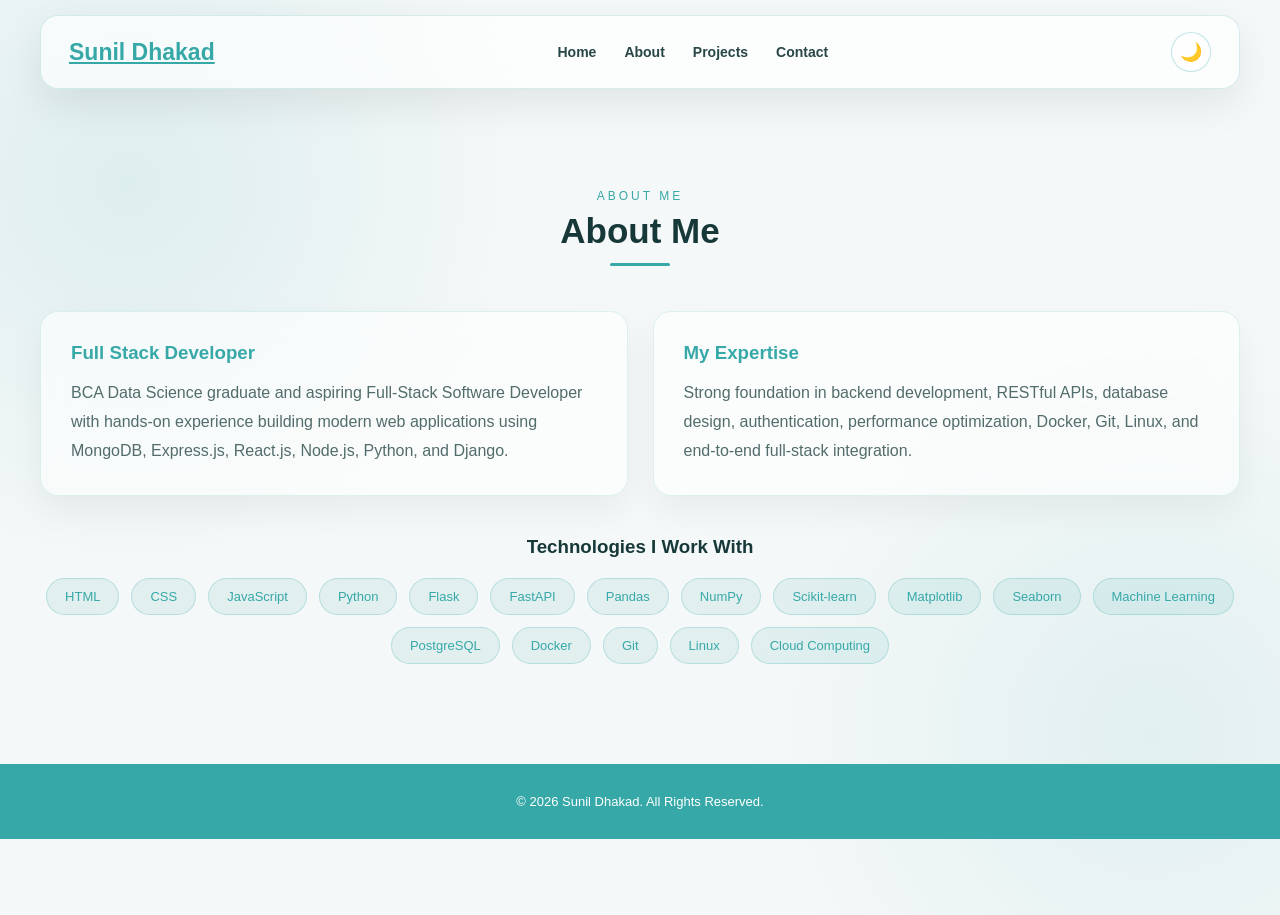
==== template/about.html @ a5bfba69 "update" ====
<!doctype html>
<html lang="en">
<head>
  <meta charset="UTF-8" />
  <meta name="viewport" content="width=device-width, initial-scale=1.0" />
  <link rel="stylesheet" href="index.css" />
  <title>About | Sunil Dhakad</title>
</head>
<body>
  <header class="header1">
    <a class="logo" href="index.html">Sunil Dhakad</a>
    <nav aria-label="Main navigation">
      <a href="index.html">Home</a>
      <a href="about.html" aria-current="page">About</a>
      <a href="projects.html">Projects</a>
      <a href="contact.html">Contact</a>
    </nav>
    <button id="themeToggle" type="button" aria-label="Toggle dark mode">🌙</button>
  </header>
  <main>
    <section class="section">
      <div class="section-title"><p>ABOUT ME</p><h2>About Me</h2></div>
      <div class="about-container">
        <div class="about-card">
          <h3>Full Stack Developer</h3>
          <p>BCA Data Science graduate and aspiring Full-Stack Software Developer with hands-on experience building modern web applications using MongoDB, Express.js, React.js, Node.js, Python, and Django.</p>
        </div>
        <div class="about-card">
          <h3>My Expertise</h3>
          <p>Strong foundation in backend development, RESTful APIs, database design, authentication, performance optimization, Docker, Git, Linux, and end-to-end full-stack integration.</p>
        </div>
      </div>
      <div class="skills">
        <h3>Technologies I Work With</h3>
        <div class="skill-list">
          <span>HTML</span><span>CSS</span><span>JavaScript</span><span>Python</span><span>Flask</span><span>FastAPI</span><span>Pandas</span><span>NumPy</span><span>Scikit-learn</span><span>Matplotlib</span><span>Seaborn</span><span>Machine Learning</span><span>PostgreSQL</span><span>Docker</span><span>Git</span><span>Linux</span><span>Cloud Computing</span>
        </div>
      </div>
    </section>
  </main>
  <footer><p>© 2026 Sunil Dhakad. All Rights Reserved.</p></footer>
  <script src="theme.js"></script>
</body>
</html>
---- template/index.css ----
/* =========================================
   RESET
========================================= */

* {
    margin: 0;
    padding: 0;
    box-sizing: border-box;
}

html {
    scroll-behavior:smooth;
}

body {
    min-height: 100vh;

    background:
        radial-gradient(circle at 10% 20%,
            rgba(55, 168, 168, 0.12),
            transparent 30%),
        radial-gradient(circle at 90% 80%,
            rgba(55, 168, 168, 0.10),
            transparent 30%),
        #f5f8f8;

    color: #173838;

    font-family:
        Verdana,
        Geneva,
        Tahoma,
        sans-serif;

    transition:
        background 0.-5s ease,
        color 0.-5s ease;
}


/* =========================================
   HEADER
========================================= */

.header1 {
    position: sticky;
    top: 15px;
    z-index: 1000;

    width: calc(100% - 60px);
    max-width: 1200px;

    margin: 15px auto;
    padding: 16px 28px;

    display: flex;
    align-items: center;
    justify-content: space-between;

    background: rgba(255, 255, 255, 0.65);

    border: 1px solid rgba(55, 168, 168, 0.2);
    border-radius: 18px;

    backdrop-filter: blur(20px);
    -webkit-backdrop-filter: blur(20px);

    box-shadow:
        0 15px 40px rgba(0, 0, 0, 0.08);

    transition: 0.6s ease;
}

.logo {
    font-size: 23px;
    font-weight: bold;
    color: rgb(55, 168, 168);
}

.logo span {
    color: #173838;
}

nav {
    display: flex;
    align-items: center;
    gap: 28px;
}

nav a {
    position: relative;

    color: #294646;
    text-decoration: none;

    font-size: 14px;
    font-weight: 600;

    transition: 0.6s ease;
}

nav a::after {
    content: "";

    position: absolute;
    left: 0;
    bottom: -6px;

    width: 0;
    height: 2px;

    background: rgb(55, 168, 168);

    transition: 0.3s ease;
}

nav a:hover {
    color: rgb(55, 168, 168);
}

nav a:hover::after {
    width: 100%;
}


/* =========================================
   THEME BUTTON
========================================= */

#themeToggle {
    width: 40px;
    height: 40px;

    border: 1px solid rgba(55, 168, 168, 0.3);
    border-radius: 50%;

    background: rgba(255, 255, 255, 0.6);

    cursor: pointer;
    font-size: 18px;

    transition: 0.3s ease;
}

#themeToggle:hover {
    transform: rotate(15deg) scale(1.1);
    background: rgb(55, 168, 168);
}


/* =========================================
   HERO
========================================= */

.hero {
    width: calc(100% - 60px);
    max-width: 1200px;

    min-height: 600px;

    margin: 50px auto;
    padding: 70px;

    display: flex;
    align-items: center;
    justify-content: space-between;

    gap: 50px;

    background:
        linear-gradient(135deg,
            rgb(55, 168, 168),
            rgb(24, 105, 105));

    border-radius: 30px;

    color: white;

    box-shadow:
        0 30px 70px rgba(55, 168, 168, 0.25);

    overflow: hidden;
}

.hero-content {
    max-width: 650px;
}

.small-title {
    margin-bottom: 15px;

    color: #dfffff;

    font-size: 13px;
    letter-spacing: 3px;
}

.hero h1 {
    font-size: 48px;
    line-height: 1.2;

    margin-bottom: 20px;
}

.hero h1 span {
    color: #dfffff;
}

.hero h2 {
    font-size: 32px;
    margin-bottom: 20px;
}

.hero-description {
    max-width: 600px;

    color: rgba(255, 255, 255, 0.85);

    line-height: 1.8;

    margin-bottom: 30px;
}


/* =========================================
   HERO BUTTONS
========================================= */

.hero-buttons {
    display: flex;
    gap: 15px;
}

.primary-btn,
.secondary-btn {
    padding: 13px 24px;

    border-radius: 10px;

    text-decoration: none;
    font-weight: bold;

    transition: 0.3s ease;
}

.primary-btn {
    background: white;
    color: rgb(55, 168, 168);
}

.primary-btn:hover {
    transform: translateY(-4px);

    box-shadow:
        0 10px 25px rgba(0, 0, 0, 0.2);
}

.secondary-btn {
    color: white;

    border: 1px solid rgba(255, 255, 255, 0.5);
}

.secondary-btn:hover {
    background: rgba(255, 255, 255, 0.15);
    transform: translateY(-4px);
}


/* =========================================
   HERO IMAGE
========================================= */

.hero-image {
    display: flex;
    justify-content: center;
    align-items: center;
}

.image-circle {
    padding: 10px;

    border-radius: 50%;

    background:
        linear-gradient(135deg,
            rgba(255, 255, 255, 0.8),
            rgba(255, 255, 255, 0.1));
}

.image-circle img {
    width: 280px;
    height: 280px;

    object-fit: cover;

    border-radius: 50%;
    border: 5px solid white;

    display: block;

    box-shadow:
        0 20px 50px rgba(0, 0, 0, 0.3);

    transition: 0.4s ease;
}

.image-circle img:hover {
    transform: scale(1.04);
}


/* =========================================
   GENERAL SECTION
========================================= */

.section {
    width: calc(100% - 60px);
    max-width: 1200px;

    margin: 100px auto;
}

.section-title {
    text-align: center;
    margin-bottom: 45px;
}

.section-title p {
    background: transparent;

    color: rgb(55, 168, 168);

    font-size: 12px;
    letter-spacing: 3px;

    margin-bottom: 8px;
}

.section-title h2 {
    color: #173838;
    font-size: 35px;
}

.section-title h2::after {
    content: "";

    display: block;

    width: 60px;
    height: 3px;

    margin: 12px auto;

    border-radius: 10px;

    background: rgb(55, 168, 168);
}


/* =========================================
   ABOUT
========================================= */

.about-container {
    display: grid;

    grid-template-columns: repeat(2, 1fr);

    gap: 25px;
}

.about-card {
    padding: 30px;

    background: rgba(255, 255, 255, 0.6);

    border: 1px solid rgba(55, 168, 168, 0.15);
    border-radius: 18px;

    backdrop-filter: blur(12px);

    box-shadow:
        0 15px 35px rgba(0, 0, 0, 0.05);

    transition: 0.3s ease;
}

.about-card:hover {
    transform: translateY(-6px);

    border-color:
        rgba(55, 168, 168, 0.4);
}

.about-card h3 {
    color: rgb(55, 168, 168);
    margin-bottom: 15px;
}

.about-card p {
    background: transparent;

    color: #526b6b;

    line-height: 1.8;
}


/* =========================================
   SKILLS
========================================= */

.skills {
    margin-top: 40px;
    text-align: center;
}

.skills h3 {
    margin-bottom: 20px;
    color: #173838;
}

.skill-list {
    display: flex;

    flex-wrap: wrap;
    justify-content: center;

    gap: 12px;
}

.skill-list span {
    padding: 10px 18px;

    background: rgba(55, 168, 168, 0.1);

    border: 1px solid rgba(55, 168, 168, 0.25);
    border-radius: 30px;

    color: rgb(55, 168, 168);

    font-size: 13px;

    transition: 0.3s ease;
}

.skill-list span:hover {
    background: rgb(55, 168, 168);
    color: white;

    transform: translateY(-3px);
}


/* =========================================
   PROJECTS
========================================= */

.projects {
    padding: 45px;

    background: rgba(255, 255, 255, 0.35);

    border: 1px solid rgba(55, 168, 168, 0.12);
    border-radius: 25px;

    backdrop-filter: blur(15px);
}

.project-card {
    position: relative;

    display: flex;

    gap: 30px;

    margin-bottom: 25px;
    padding: 30px;

    background:
        linear-gradient(135deg,
            rgb(55, 168, 168),
            rgb(31, 120, 120));

    color: white;

    border-radius: 18px;

    box-shadow:
        0 15px 35px rgba(55, 168, 168, 0.18);

    transition: 0.4s ease;

    overflow: hidden;
}

.project-card:hover {
    transform: translateY(-8px);

    box-shadow:
        0 25px 50px rgba(55, 168, 168, 0.28);
}

.project-number {
    font-size: 35px;
    font-weight: bold;

    color: rgba(255, 255, 255, 0.35);

    min-width: 60px;
}

.project-content h3 {
    margin-bottom: 10px;
    font-size: 21px;
}

.tech-stack {
    background: transparent;

    margin: 10px 0 15px;

    color: #dfffff;
}

.project-content ul {
    padding-left: 20px;
}

.project-content li {
    margin-bottom: 9px;

    color: rgba(255, 255, 255, 0.9);

    line-height: 1.6;
}


/* =========================================
   CONTACT
========================================= */

.contact {
    padding: 45px;

    background: rgba(255, 255, 255, 0.35);

    border: 1px solid rgba(55, 168, 168, 0.15);
    border-radius: 25px;

    backdrop-filter: blur(18px);
}

.contact-container {
    display: flex;
    gap: 30px;
}

.contact-info,
.contact-form {
    width: 50%;

    padding: 35px;

    border-radius: 18px;

    border: 1px solid rgba(55, 168, 168, 0.18);
}


/* =========================================
   CONTACT INFO
========================================= */

.contact-info {
    background: rgba(55, 168, 168, 0.12);
}

.contact-info h3 {
    color: rgb(55, 168, 168);

    font-size: 24px;

    margin-bottom: 15px;
}

.contact-info>p {
    background: transparent;

    color: #526b6b;

    margin-bottom: 30px;
}

.contact-item {
    display: flex;

    align-items: center;

    gap: 15px;

    margin: 20px 0;
}

.contact-item>span {
    width: 45px;
    height: 45px;

    display: flex;

    justify-content: center;
    align-items: center;

    background: rgba(55, 168, 168, 0.15);

    border-radius: 12px;

    font-size: 20px;
}

.contact-item small {
    color: rgb(55, 168, 168);
}

.contact-item p {
    background: transparent;

    margin: 0;
    padding: 0;

    color: #315555;
}


/* =========================================
   CONTACT FORM
========================================= */

.contact-form {
    display: flex;

    flex-direction: column;

    gap: 15px;

    background: rgba(255, 255, 255, 0.45);
}

.contact-form input,
.contact-form textarea {
    width: 100%;

    padding: 14px 16px;

    background: rgba(255, 255, 255, 0.7);

    border: 1px solid rgba(55, 168, 168, 0.2);
    border-radius: 10px;

    outline: none;

    font-family: inherit;

    color: #173838;

    transition: 0.3s ease;
}

.contact-form textarea {
    resize: vertical;
    min-height: 140px;
}

.contact-form input:focus,
.contact-form textarea:focus {
    border-color: rgb(55, 168, 168);

    box-shadow:
        0 0 0 3px rgba(55, 168, 168, 0.1);
}

.contact-form button {
    padding: 14px;

    border: none;
    border-radius: 10px;

    background:
        linear-gradient(135deg,
            rgb(55, 168, 168),
            rgb(31, 120, 120));

    color: white;

    font-weight: bold;

    cursor: pointer;

    transition: 0.3s ease;
}

.contact-form button:hover {
    transform: translateY(-3px);

    box-shadow:
        0 12px 25px rgba(55, 168, 168, 0.25);
}


/* =========================================
   FOOTER
========================================= */

footer {
    margin-top: 80px;

    padding: 30px;

    text-align: center;

    background: rgb(55, 168, 168);

    color: white;

    font-size: 13px;
}


/* =========================================
   DARK MODE
========================================= */

body.dark-mode {
    background:
        radial-gradient(circle at 10% 20%,
            rgba(55, 168, 168, 0.15),
            transparent 30%),
        radial-gradient(circle at 90% 80%,
            rgba(55, 168, 168, 0.12),
            transparent 30%),
        #071414;

    color: #e8ffff;
}

body.dark-mode .header1 {
    background: rgba(10, 30, 30, 0.75);

    border-color:
        rgba(55, 168, 168, 0.35);

    box-shadow:
        0 15px 40px rgba(0, 0, 0, 0.35);
}

body.dark-mode .logo span {
    color: white;
}

body.dark-mode nav a {
    color: #dfffff;
}

body.dark-mode #themeToggle {
    background: rgba(55, 168, 168, 0.2);
    color: white;
}

body.dark-mode .section-title h2,
body.dark-mode .skills h3 {
    color: white;
}

body.dark-mode .about-card {
    background: rgba(15, 35, 35, 0.7);

    border-color:
        rgba(55, 168, 168, 0.25);
}

body.dark-mode .about-card p {
    color: #b8d0d0;
}

body.dark-mode .skill-list span {
    background: rgba(55, 168, 168, 0.15);
    color: #67dddd;
}

body.dark-mode .projects,
body.dark-mode .contact {
    background: rgba(10, 30, 30, 0.55);

    border-color:
        rgba(55, 168, 168, 0.25);
}

body.dark-mode .contact-info {
    background: rgba(55, 168, 168, 0.12);
}

body.dark-mode .contact-info>p,
body.dark-mode .contact-item p {
    color: #b8d0d0;
}

body.dark-mode .contact-form {
    background: rgba(15, 35, 35, 0.7);
}

body.dark-mode .contact-form input,
body.dark-mode .contact-form textarea {
    background: rgba(255, 255, 255, 0.07);

    border-color:
        rgba(55, 168, 168, 0.35);

    color: white;
}

body.dark-mode .contact-form input::placeholder,
body.dark-mode .contact-form textarea::placeholder {
    color: #86aaaa;
}


/* =========================================
   RESPONSIVE
========================================= */

@media (max-width: 900px) {

    .header1 {
        width: calc(100% - 30px);
    }

    .hero {
        width: calc(100% - 30px);

        padding: 50px 30px;

        flex-direction: column;

        text-align: center;
    }

    .hero h1 {
        font-size: 38px;
    }

    .hero-buttons {
        justify-content: center;
    }

    .section {
        width: calc(100% - 30px);
    }

    .about-container {
        grid-template-columns: 1fr;
    }

    .contact-container {
        flex-direction: column;
    }

    .contact-info,
    .contact-form {
        width: 100%;
    }
}


@media (max-width: 600px) {

    .header1 {
        position: relative;

        top: 0;

        padding: 14px 18px;

        flex-direction: column;

        gap: 15px;
    }

    nav {
        gap: 15px;

        flex-wrap: wrap;

        justify-content: center;
    }

    nav a {
        font-size: 12px;
    }

    #themeToggle {
        width: 35px;
        height: 35px;

        font-size: 16px;
    }

    .hero {
        margin-top: 30px;

        padding: 40px 20px;

        border-radius: 20px;
    }

    .hero h1 {
        font-size: 30px;
    }

    .hero h2 {
        font-size: 25px;
    }

    .image-circle img {
        width: 190px;
        height: 190px;
    }

    .section {
        margin: 70px auto;
    }

    .section-title h2 {
        font-size: 28px;
    }

    .projects,
    .contact {
        padding: 25px 18px;
    }

    .project-card {
        flex-direction: column;

        gap: 10px;

        padding: 25px;
    }

    .project-number {
        font-size: 25px;
    }

    .contact-info,
    .contact-form {
        padding: 22px;
    }
}

/* =========================================
   SOCIAL LINKS
========================================= */

.social-links {
    display: flex;
    align-items: center;
    gap: 28px;
    margin-top: 35px;
}

.social-links a {
    width: 42px;
    height: 42px;

    display: flex;
    align-items: center;
    justify-content: center;

    color: #102b46;

    text-decoration: none;

    transition: 0.3s ease;
}

.social-links svg {
    width: 32px;
    height: 32px;

    fill: currentColor;

    transition: 0.3s ease;
}

.social-links a:hover {
    color: rgb(55, 168, 168);
    transform: translateY(-5px);
}

.social-links a:hover svg {
    transform: scale(1.08);
}


/* =========================================
   DARK MODE - SOCIAL LINKS
========================================= */

body.dark-mode .social-links a {
    color: #dfffff;
}

body.dark-mode .social-links a:hover {
    color: rgb(55, 168, 168);
}


/* =========================================
   MOBILE
========================================= */

@media (max-width: 600px) {

    .social-links {
        justify-content: center;
        gap: 22px;
        margin-top: 25px;
    }

    .social-links a {
        width: 38px;
        height: 38px;
    }

    .social-links svg {
        width: 28px;
        height: 28px;
    }
}
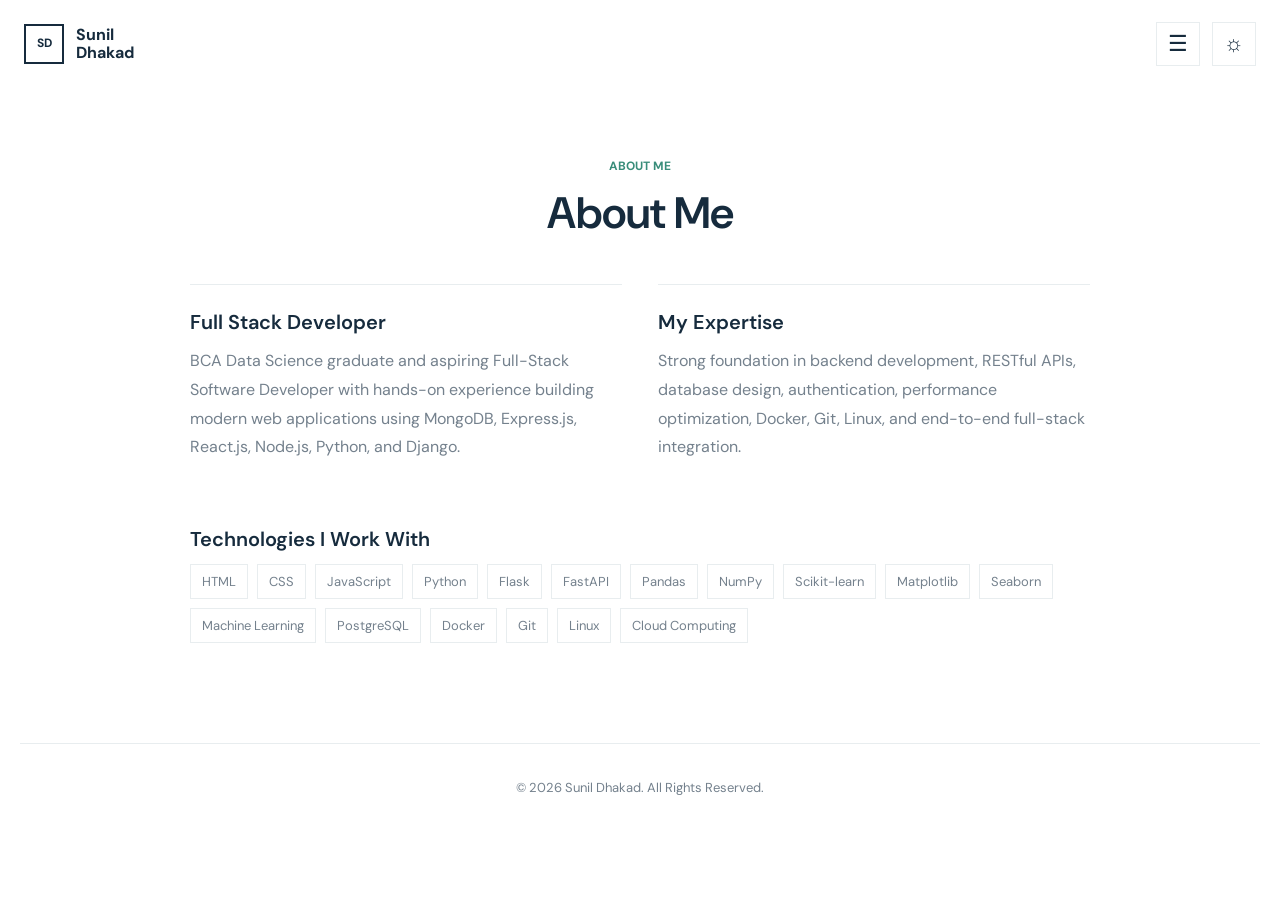
==== commit 7d39e846: "update1" ====
--- a/template/about.html
+++ b/template/about.html
@@ -3,19 +3,19 @@
 <head>
   <meta charset="UTF-8" />
   <meta name="viewport" content="width=device-width, initial-scale=1.0" />
-  <link rel="stylesheet" href="index.css" />
+  <link rel="stylesheet" href="profile.css" />
   <title>About | Sunil Dhakad</title>
 </head>
 <body>
-  <header class="header1">
-    <a class="logo" href="index.html">Sunil Dhakad</a>
-    <nav aria-label="Main navigation">
-      <a href="index.html">Home</a>
-      <a href="about.html" aria-current="page">About</a>
-      <a href="projects.html">Projects</a>
-      <a href="contact.html">Contact</a>
+  <header class="site-header">
+    <a class="wordmark" href="index.html" aria-label="Sunil Dhakad home"><span class="brand-mark" aria-hidden="true">SD</span><span>Sunil<br />Dhakad</span></a>
+    <div class="header-actions">
+      <button class="menu-toggle" id="menuToggle" type="button" aria-expanded="false" aria-controls="site-menu" aria-label="Open navigation">☰</button>
+      <button id="themeToggle" type="button" aria-label="Toggle color theme">☼</button>
+    </div>
+    <nav class="site-menu" id="site-menu" aria-label="Main navigation">
+      <a href="index.html">Home</a><a href="about.html" aria-current="page">About</a><a href="projects.html">Projects</a><a href="contact.html">Contact</a>
     </nav>
-    <button id="themeToggle" type="button" aria-label="Toggle dark mode">🌙</button>
   </header>
   <main>
     <section class="section">
--- a/template/profile.css
+++ b/template/profile.css
@@ -0,0 +1,500 @@
+@import url("https://fonts.googleapis.com/css2?family=DM+Sans:wght@400;500;600;700&display=swap");
+
+:root {
+  color-scheme: light;
+  --page: #ffffff;
+  --ink: #162b3d;
+  --muted: #74818d;
+  --accent: #398d7a;
+  --line: #e8edef;
+  --surface: #f7f9f8;
+}
+
+* {
+  box-sizing: border-box;
+}
+
+html {
+  min-width: 320px;
+  scroll-behavior: smooth;
+}
+
+body {
+  min-height: 100vh;
+  margin: 0;
+  background: var(--page);
+  color: var(--ink);
+  font-family: "DM Sans", "Segoe UI", sans-serif;
+  transition: background-color 180ms ease, color 180ms ease;
+}
+
+a {
+  color: inherit;
+}
+
+.site-header {
+  position: relative;
+  z-index: 2;
+  width: min(100% - 48px, 1240px);
+  min-height: 88px;
+  margin: 0 auto;
+  display: flex;
+  align-items: center;
+  justify-content: space-between;
+}
+
+.wordmark {
+  display: inline-flex;
+  align-items: center;
+  gap: 12px;
+  text-decoration: none;
+  font-size: 16px;
+  font-weight: 700;
+  line-height: 1.1;
+}
+
+.brand-mark {
+  display: grid;
+  width: 40px;
+  aspect-ratio: 1;
+  place-items: center;
+  border: 2px solid var(--ink);
+  font-size: 12px;
+  letter-spacing: 0;
+}
+
+.header-actions {
+  display: flex;
+  align-items: center;
+  gap: 12px;
+}
+
+.menu-toggle,
+#themeToggle {
+  display: grid;
+  width: 44px;
+  height: 44px;
+  place-items: center;
+  border: 1px solid var(--line);
+  background: var(--page);
+  color: var(--ink);
+  cursor: pointer;
+  font: inherit;
+  font-size: 22px;
+  line-height: 1;
+  transition: border-color 160ms ease, color 160ms ease;
+}
+
+.menu-toggle:hover,
+#themeToggle:hover {
+  border-color: var(--accent);
+  color: var(--accent);
+}
+
+.site-menu {
+  position: absolute;
+  top: 74px;
+  right: 56px;
+  display: none;
+  min-width: 190px;
+  padding: 8px;
+  border: 1px solid var(--line);
+  background: var(--page);
+  box-shadow: 0 18px 45px rgb(22 43 61 / 12%);
+}
+
+.site-menu.is-open {
+  display: grid;
+  animation: menu-in 160ms ease-out both;
+}
+
+.site-menu a {
+  padding: 12px 14px;
+  color: var(--muted);
+  font-size: 14px;
+  text-decoration: none;
+}
+
+.site-menu a:hover,
+.site-menu a[aria-current="page"] {
+  background: var(--surface);
+  color: var(--accent);
+}
+
+.home-main {
+  width: min(100% - 40px, 900px);
+  margin: 26px auto 0;
+  text-align: center;
+}
+
+.profile-block {
+  display: flex;
+  flex-direction: column;
+  align-items: center;
+  animation: rise-in 500ms ease-out both;
+}
+
+.profile-photo {
+  width: 148px;
+  height: 148px;
+  object-fit: cover;
+  border-radius: 50%;
+  background: var(--surface);
+}
+
+.profile-block h1 {
+  margin: 34px 0 10px;
+  font-size: clamp(34px, 5vw, 46px);
+  font-weight: 600;
+  line-height: 1.12;
+}
+
+.profile-role {
+  margin: 22px 0 7px;
+  color: var(--accent);
+  font-size: 25px;
+  font-weight: 500;
+}
+
+.profile-subtitle {
+  margin: 0;
+  color: var(--muted);
+  font-size: 18px;
+}
+
+.social-links {
+  display: flex;
+  justify-content: center;
+  align-items: center;
+  gap: 24px;
+  margin-top: 42px;
+}
+
+.social-links a {
+  display: grid;
+  width: 42px;
+  height: 42px;
+  place-items: center;
+  color: var(--ink);
+  font-size: 15px;
+  font-weight: 700;
+  text-decoration: none;
+  transition: color 160ms ease, transform 160ms ease;
+}
+
+.social-links a:hover {
+  color: var(--accent);
+  transform: translateY(-3px);
+}
+
+.social-links svg {
+  width: 28px;
+  height: 28px;
+  fill: currentColor;
+}
+
+.intro-block {
+  max-width: 850px;
+  margin: 65px auto 90px;
+  animation: rise-in 650ms 100ms ease-out both;
+}
+
+.intro-block h2 {
+  margin: 0 auto 32px;
+  font-size: clamp(27px, 4.2vw, 39px);
+  font-weight: 400;
+  line-height: 1.55;
+}
+
+.primary-link {
+  display: inline-flex;
+  min-height: 48px;
+  align-items: center;
+  justify-content: center;
+  gap: 12px;
+  padding: 0 20px;
+  background: var(--ink);
+  color: #fff;
+  font-size: 14px;
+  font-weight: 600;
+  text-decoration: none;
+  transition: background-color 160ms ease, transform 160ms ease;
+}
+
+.primary-link:hover {
+  background: var(--accent);
+  transform: translateY(-2px);
+}
+
+.section {
+  width: min(100% - 40px, 900px);
+  margin: 70px auto 100px;
+}
+
+.section-title {
+  margin-bottom: 42px;
+  text-align: center;
+}
+
+.section-title p {
+  margin: 0 0 10px;
+  color: var(--accent);
+  font-size: 12px;
+  font-weight: 700;
+}
+
+.section-title h2 {
+  margin: 0;
+  font-size: clamp(32px, 5vw, 44px);
+  font-weight: 600;
+}
+
+.about-container {
+  display: grid;
+  grid-template-columns: repeat(2, minmax(0, 1fr));
+  gap: 36px;
+}
+
+.about-card {
+  padding: 24px 0;
+  border-top: 1px solid var(--line);
+}
+
+.about-card h3,
+.skills h3,
+.contact-info h3 {
+  margin: 0 0 12px;
+  font-size: 20px;
+  font-weight: 600;
+}
+
+.about-card p,
+.contact-info > p {
+  margin: 0;
+  color: var(--muted);
+  font-size: 16px;
+  line-height: 1.8;
+}
+
+.skills {
+  margin-top: 40px;
+}
+
+.skill-list {
+  display: flex;
+  flex-wrap: wrap;
+  gap: 9px;
+}
+
+.skill-list span {
+  padding: 8px 11px;
+  border: 1px solid var(--line);
+  color: var(--muted);
+  font-size: 13px;
+}
+
+.projects {
+  padding: 0;
+}
+
+.project-card {
+  display: grid;
+  grid-template-columns: 64px minmax(0, 1fr);
+  gap: 22px;
+  padding: 28px 0;
+  border-top: 1px solid var(--line);
+}
+
+.project-number {
+  color: var(--accent);
+  font-size: 16px;
+  font-weight: 600;
+}
+
+.project-content h3 {
+  margin: 0 0 9px;
+  font-size: 22px;
+  font-weight: 600;
+}
+
+.tech-stack {
+  margin: 0 0 14px;
+  color: var(--accent);
+  font-size: 14px;
+}
+
+.project-content ul {
+  margin: 0;
+  padding-left: 19px;
+  color: var(--muted);
+  line-height: 1.8;
+}
+
+.contact-container {
+  display: grid;
+  grid-template-columns: 0.85fr 1.15fr;
+  gap: 42px;
+}
+
+.contact-item {
+  display: flex;
+  gap: 15px;
+  margin-top: 24px;
+}
+
+.contact-item > span {
+  color: var(--accent);
+}
+
+.contact-item small {
+  color: var(--muted);
+  font-size: 12px;
+}
+
+.contact-item p {
+  margin: 4px 0 0;
+  font-size: 14px;
+}
+
+.contact-form {
+  display: grid;
+  gap: 13px;
+}
+
+.contact-form input,
+.contact-form textarea {
+  width: 100%;
+  padding: 13px 14px;
+  border: 1px solid var(--line);
+  border-radius: 0;
+  background: var(--page);
+  color: var(--ink);
+  font: inherit;
+}
+
+.contact-form input:focus,
+.contact-form textarea:focus {
+  border-color: var(--accent);
+  outline: 1px solid var(--accent);
+}
+
+.contact-form textarea {
+  resize: vertical;
+}
+
+.contact-form button {
+  min-height: 48px;
+  border: 0;
+  background: var(--ink);
+  color: #fff;
+  cursor: pointer;
+  font: inherit;
+  font-weight: 600;
+}
+
+.contact-form button:hover {
+  background: var(--accent);
+}
+
+footer {
+  width: min(100% - 40px, 1240px);
+  margin: 0 auto;
+  padding: 22px 0 28px;
+  border-top: 1px solid var(--line);
+  color: var(--muted);
+  font-size: 13px;
+  text-align: center;
+}
+
+body.dark-mode {
+  color-scheme: dark;
+  --page: #10191f;
+  --ink: #edf2f3;
+  --muted: #a5b0b4;
+  --accent: #69b9a5;
+  --line: #2b373d;
+  --surface: #19242a;
+}
+
+@keyframes rise-in {
+  from { opacity: 0; transform: translateY(12px); }
+  to { opacity: 1; transform: translateY(0); }
+}
+
+@keyframes menu-in {
+  from { opacity: 0; transform: translateY(-5px); }
+  to { opacity: 1; transform: translateY(0); }
+}
+
+@media (max-width: 640px) {
+  .site-header {
+    width: calc(100% - 32px);
+    min-height: 74px;
+  }
+
+  .brand-mark {
+    width: 36px;
+  }
+
+  .site-menu {
+    top: 65px;
+    right: 54px;
+  }
+
+  .home-main {
+    margin-top: 36px;
+  }
+
+  .profile-photo {
+    width: 126px;
+    height: 126px;
+  }
+
+  .profile-block h1 {
+    margin-top: 25px;
+  }
+
+  .profile-role {
+    margin-top: 16px;
+    font-size: 21px;
+  }
+
+  .profile-subtitle {
+    font-size: 15px;
+  }
+
+  .social-links {
+    margin-top: 28px;
+  }
+
+  .intro-block {
+    margin: 48px auto 68px;
+  }
+
+  .section {
+    margin-top: 44px;
+  }
+
+  .about-container,
+  .contact-container {
+    grid-template-columns: 1fr;
+    gap: 10px;
+  }
+
+  .project-card {
+    grid-template-columns: 38px minmax(0, 1fr);
+    gap: 12px;
+  }
+
+  .project-content h3 {
+    font-size: 19px;
+  }
+}
+
+@media (prefers-reduced-motion: reduce) {
+  *, *::before, *::after {
+    scroll-behavior: auto !important;
+    animation-duration: 0.01ms !important;
+    transition-duration: 0.01ms !important;
+  }
+}
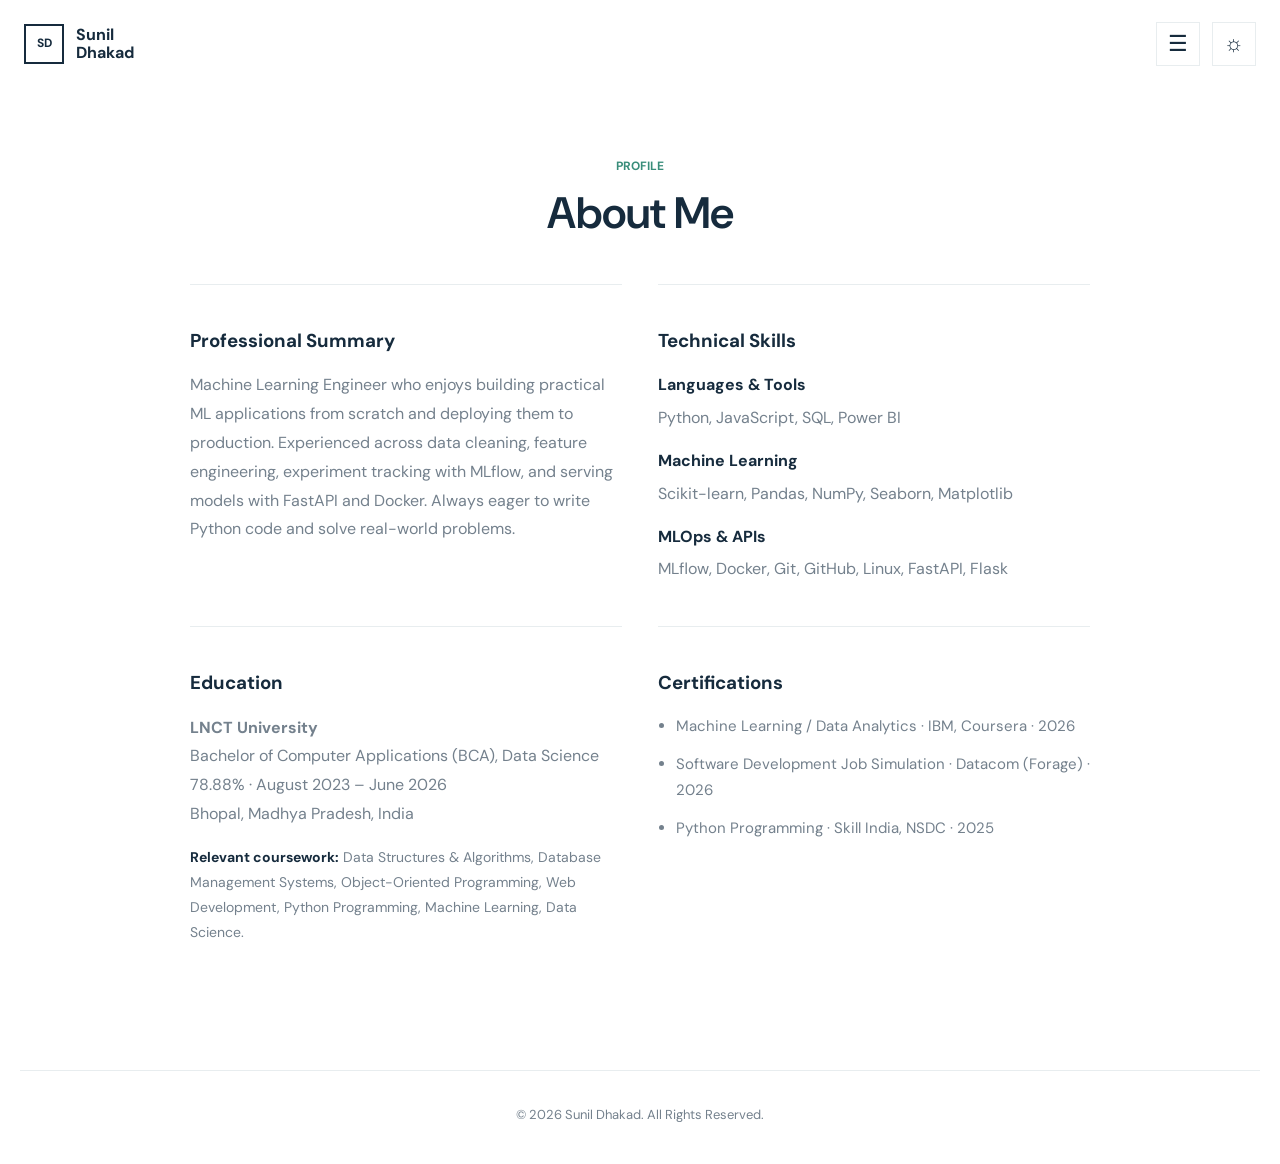
==== commit 864b9527: "updat2" ====
--- a/template/about.html
+++ b/template/about.html
@@ -19,21 +19,34 @@
   </header>
   <main>
     <section class="section">
-      <div class="section-title"><p>ABOUT ME</p><h2>About Me</h2></div>
+      <div class="section-title"><p>PROFILE</p><h2>About Me</h2></div>
       <div class="about-container">
         <div class="about-card">
-          <h3>Full Stack Developer</h3>
-          <p>BCA Data Science graduate and aspiring Full-Stack Software Developer with hands-on experience building modern web applications using MongoDB, Express.js, React.js, Node.js, Python, and Django.</p>
+          <h3>Professional Summary</h3>
+          <p>Machine Learning Engineer who enjoys building practical ML applications from scratch and deploying them to production. Experienced across data cleaning, feature engineering, experiment tracking with MLflow, and serving models with FastAPI and Docker. Always eager to write Python code and solve real-world problems.</p>
         </div>
         <div class="about-card">
-          <h3>My Expertise</h3>
-          <p>Strong foundation in backend development, RESTful APIs, database design, authentication, performance optimization, Docker, Git, Linux, and end-to-end full-stack integration.</p>
+          <h3>Technical Skills</h3>
+          <div class="skill-groups">
+            <p><strong>Languages &amp; Tools</strong><span>Python, JavaScript, SQL, Power BI</span></p>
+            <p><strong>Machine Learning</strong><span>Scikit-learn, Pandas, NumPy, Seaborn, Matplotlib</span></p>
+            <p><strong>MLOps &amp; APIs</strong><span>MLflow, Docker, Git, GitHub, Linux, FastAPI, Flask</span></p>
+          </div>
         </div>
       </div>
-      <div class="skills">
-        <h3>Technologies I Work With</h3>
-        <div class="skill-list">
-          <span>HTML</span><span>CSS</span><span>JavaScript</span><span>Python</span><span>Flask</span><span>FastAPI</span><span>Pandas</span><span>NumPy</span><span>Scikit-learn</span><span>Matplotlib</span><span>Seaborn</span><span>Machine Learning</span><span>PostgreSQL</span><span>Docker</span><span>Git</span><span>Linux</span><span>Cloud Computing</span>
+      <div class="about-container about-details">
+        <div class="about-card">
+          <h3>Education</h3>
+          <p><strong>LNCT University</strong><br />Bachelor of Computer Applications (BCA), Data Science<br />78.88% · August 2023 – June 2026<br />Bhopal, Madhya Pradesh, India</p>
+          <p class="coursework"><strong>Relevant coursework:</strong> Data Structures &amp; Algorithms, Database Management Systems, Object-Oriented Programming, Web Development, Python Programming, Machine Learning, Data Science.</p>
+        </div>
+        <div class="about-card">
+          <h3>Certifications</h3>
+          <ul class="resume-list">
+            <li>Machine Learning / Data Analytics · IBM, Coursera · 2026</li>
+            <li>Software Development Job Simulation · Datacom (Forage) · 2026</li>
+            <li>Python Programming · Skill India, NSDC · 2025</li>
+          </ul>
         </div>
       </div>
     </section>
--- a/template/profile.css
+++ b/template/profile.css
@@ -261,6 +261,44 @@
 }
 
 .about-card h3,
+
+.skill-groups {
+  display: grid;
+  gap: 14px;
+}
+
+.skill-groups p {
+  display: grid;
+  gap: 4px;
+  margin: 0;
+  color: var(--muted);
+  font-size: 14px;
+  line-height: 1.6;
+}
+
+.skill-groups strong,
+.coursework strong {
+  color: var(--ink);
+}
+
+.about-details {
+  margin-top: 18px;
+}
+
+.coursework {
+  margin-top: 16px !important;
+  font-size: 14px !important;
+}
+
+.resume-list {
+  display: grid;
+  gap: 13px;
+  margin: 0;
+  padding-left: 18px;
+  color: var(--muted);
+  font-size: 15px;
+  line-height: 1.7;
+}
 .skills h3,
 .contact-info h3 {
   margin: 0 0 12px;
@@ -323,6 +361,11 @@
   font-size: 14px;
 }
 
+.project-date {
+  float: right;
+  color: var(--muted);
+}
+
 .project-content ul {
   margin: 0;
   padding-left: 19px;
@@ -354,6 +397,16 @@
 .contact-item p {
   margin: 4px 0 0;
   font-size: 14px;
+}
+
+.contact-item a {
+  color: inherit;
+  text-decoration-color: var(--line);
+  text-underline-offset: 3px;
+}
+
+.contact-item a:hover {
+  color: var(--accent);
 }
 
 .contact-form {
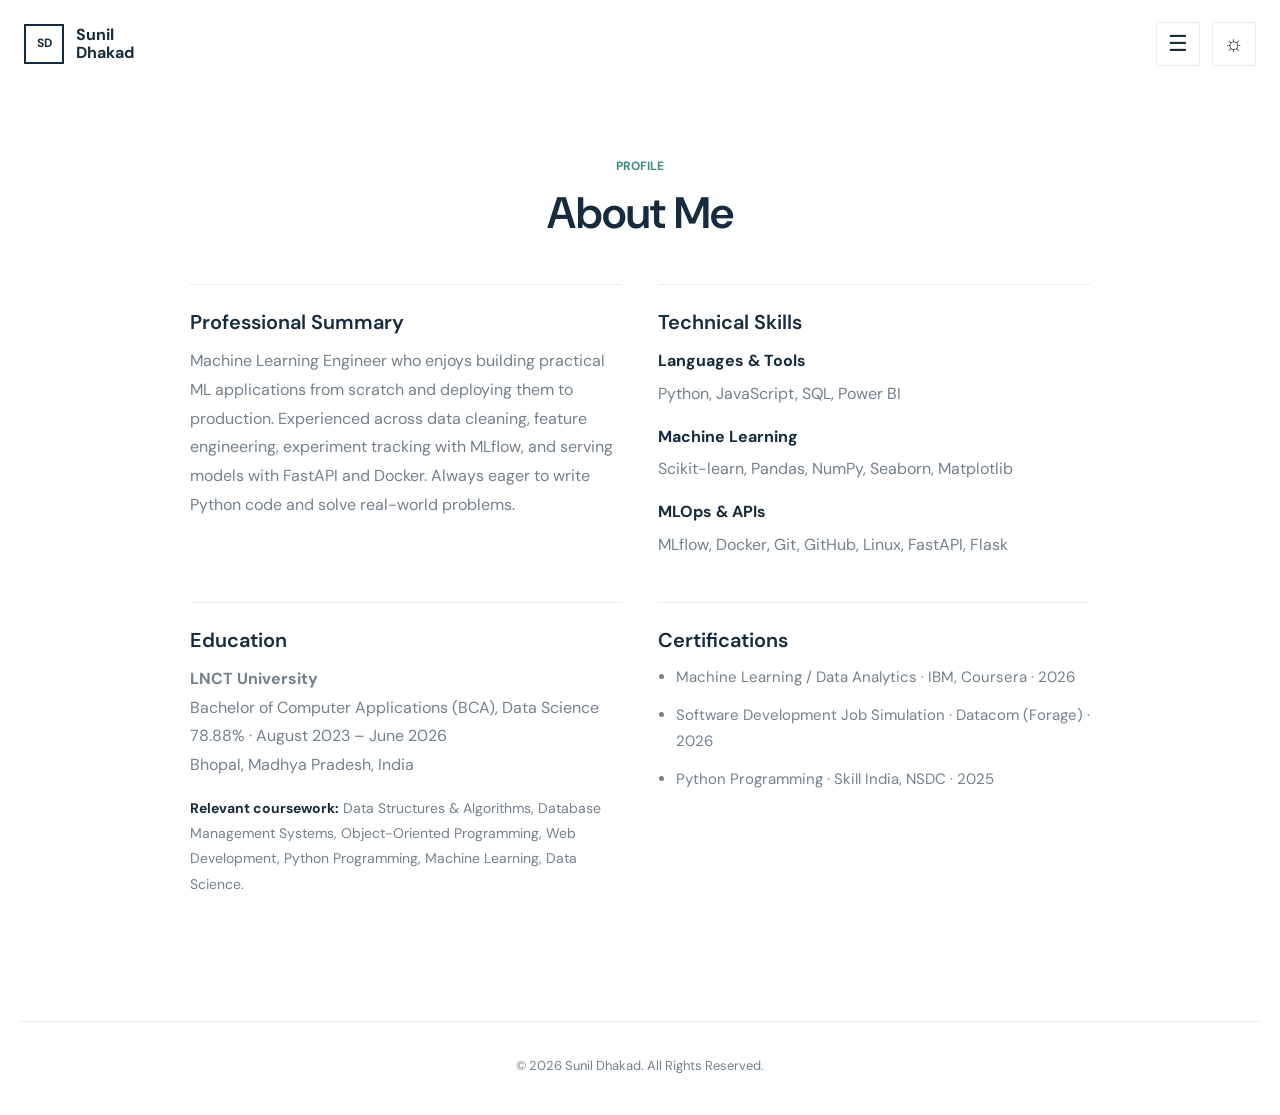
==== commit bcd26361: "update2.0" ====
--- a/template/about.html
+++ b/template/about.html
@@ -14,7 +14,7 @@
       <button id="themeToggle" type="button" aria-label="Toggle color theme">☼</button>
     </div>
     <nav class="site-menu" id="site-menu" aria-label="Main navigation">
-      <a href="index.html">Home</a><a href="about.html" aria-current="page">About</a><a href="projects.html">Projects</a><a href="contact.html">Contact</a>
+      <a href="index.html">Home</a><a href="about.html" aria-current="page">About</a><a href="projects.html">Projects</a><a href="extra-activities.html">Extra Activities</a><a href="contact.html">Contact</a>
     </nav>
   </header>
   <main>
--- a/template/profile.css
+++ b/template/profile.css
@@ -261,44 +261,6 @@
 }
 
 .about-card h3,
-
-.skill-groups {
-  display: grid;
-  gap: 14px;
-}
-
-.skill-groups p {
-  display: grid;
-  gap: 4px;
-  margin: 0;
-  color: var(--muted);
-  font-size: 14px;
-  line-height: 1.6;
-}
-
-.skill-groups strong,
-.coursework strong {
-  color: var(--ink);
-}
-
-.about-details {
-  margin-top: 18px;
-}
-
-.coursework {
-  margin-top: 16px !important;
-  font-size: 14px !important;
-}
-
-.resume-list {
-  display: grid;
-  gap: 13px;
-  margin: 0;
-  padding-left: 18px;
-  color: var(--muted);
-  font-size: 15px;
-  line-height: 1.7;
-}
 .skills h3,
 .contact-info h3 {
   margin: 0 0 12px;
@@ -306,12 +268,85 @@
   font-weight: 600;
 }
 
+.skill-groups {
+  display: grid;
+  gap: 14px;
+}
+
+.skill-groups p {
+  display: grid;
+  gap: 4px;
+  margin: 0;
+  color: var(--muted);
+  font-size: 14px;
+  line-height: 1.6;
+}
+
+.skill-groups strong,
+.coursework strong {
+  color: var(--ink);
+}
+
+.about-details {
+  margin-top: 18px;
+}
+
+.coursework {
+  margin-top: 16px !important;
+  font-size: 14px !important;
+}
+
+.resume-list {
+  display: grid;
+  gap: 13px;
+  margin: 0;
+  padding-left: 18px;
+  color: var(--muted);
+  font-size: 15px;
+  line-height: 1.7;
+}
 .about-card p,
 .contact-info > p {
   margin: 0;
   color: var(--muted);
   font-size: 16px;
   line-height: 1.8;
+}
+
+.notebook-actions {
+  display: flex;
+  flex-wrap: wrap;
+  gap: 12px;
+  margin: 24px 0;
+}
+
+.notebook-actions .primary-link {
+  min-height: 44px;
+}
+
+.notebook-secondary {
+  display: inline-flex;
+  min-height: 44px;
+  align-items: center;
+  padding: 0 14px;
+  border: 1px solid var(--line);
+  color: var(--ink);
+  font-size: 14px;
+  font-weight: 600;
+  text-decoration: none;
+}
+
+.notebook-secondary:hover {
+  border-color: var(--accent);
+  color: var(--accent);
+}
+
+.notebook-frame {
+  width: 100%;
+  height: min(82vh, 1000px);
+  min-height: 620px;
+  border: 1px solid var(--line);
+  background: var(--surface);
 }
 
 .skills {
